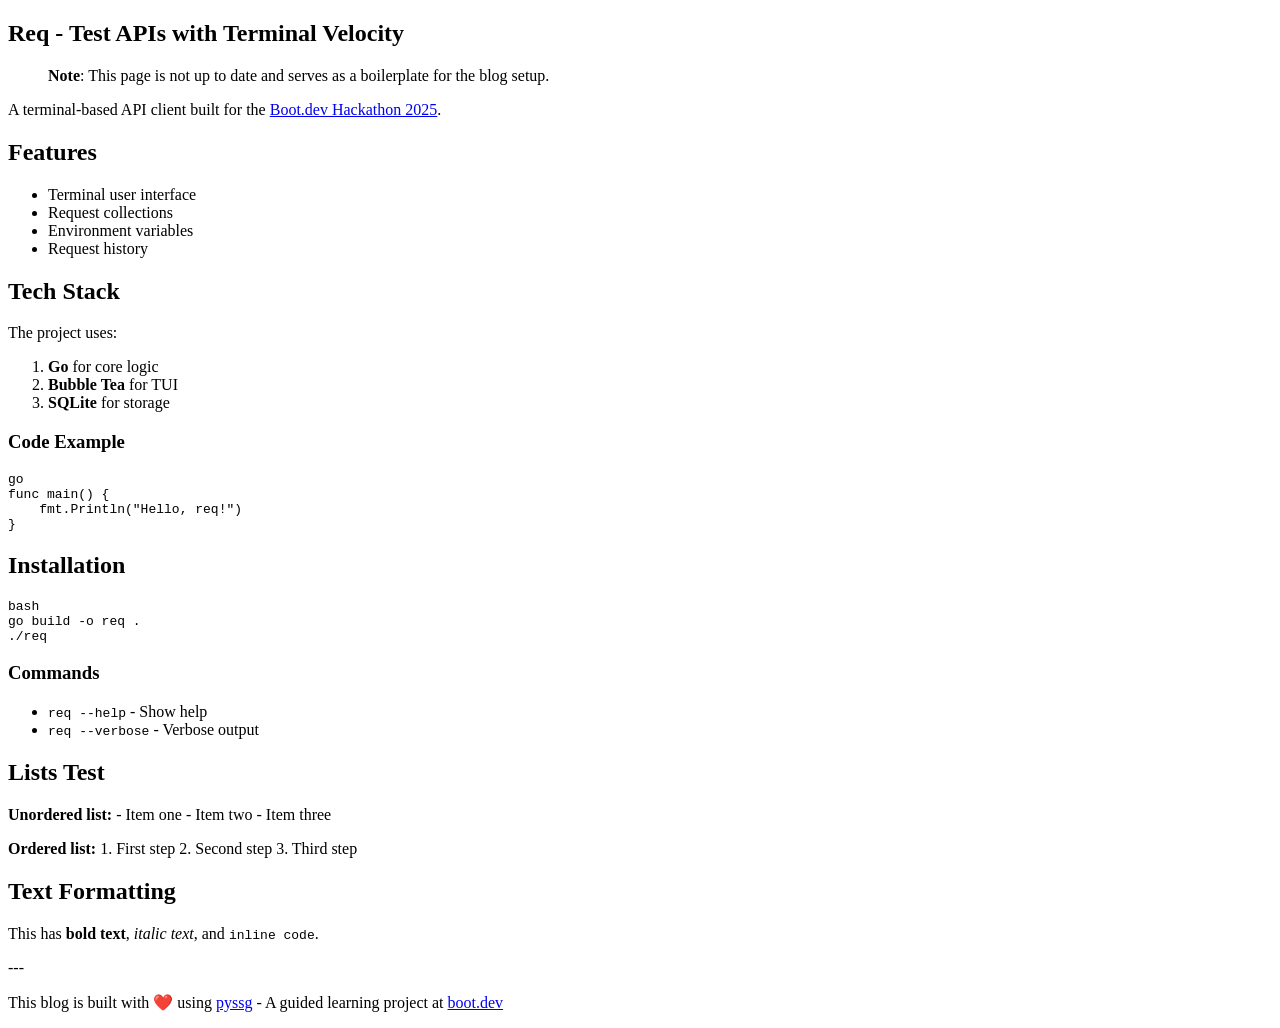
==== docs/index.html @ 65517534 "feat: improve TUI layout and styling - Adds windowing and branding for better visual appeal - Fixes " ====
<!DOCTYPE html>
<html>

<head>
    <meta charset="utf-8">
    <meta name="viewport" content="width=device-width, initial-scale=1">
    <title> Req - Test APIs with Terminal Velocity </title>
    <link href="/req/index.css" rel="stylesheet">
    
</head>

<body>
    <article>
        <div><h1>Req - Test APIs with Terminal Velocity</h1><blockquote><b>Note</b>: This page is not up to date and serves as a boilerplate for the blog setup.</blockquote><p>A terminal-based API client built for the <a href="https://blog.boot.dev/news/hackathon-2025/">Boot.dev Hackathon 2025</a>.</p><h2>Features</h2><ul><li>Terminal user interface</li><li>Request collections</li><li>Environment variables</li><li>Request history</li></ul><h2>Tech Stack</h2><p>The project uses:</p><ol><li><b>Go</b> for core logic</li><li><b>Bubble Tea</b> for TUI</li><li><b>SQLite</b> for storage</li></ol><h3>Code Example</h3><pre>go
func main() {
    fmt.Println("Hello, req!")
}
</pre><h2>Installation</h2><pre>bash
go build -o req .
./req
</pre><h3>Commands</h3><ul><li><code>req --help</code> - Show help</li><li><code>req --verbose</code> - Verbose output</li></ul><h2>Lists Test</h2><p><b>Unordered list:</b>
- Item one
- Item two
- Item three</p><p><b>Ordered list:</b>
1. First step
2. Second step
3. Third step</p><h2>Text Formatting</h2><p>This has <b>bold text</b>, <i>italic text</i>, and <code>inline code</code>.</p><p>---</p><p>This blog is built with ❤️ using <a href="https://github.com/maniac-en/pyssg">pyssg</a> - A guided learning project at <a href="https://www.boot.dev/courses/build-static-site-generator">boot.dev</a></p></div>
    </article>
</body>

</html>
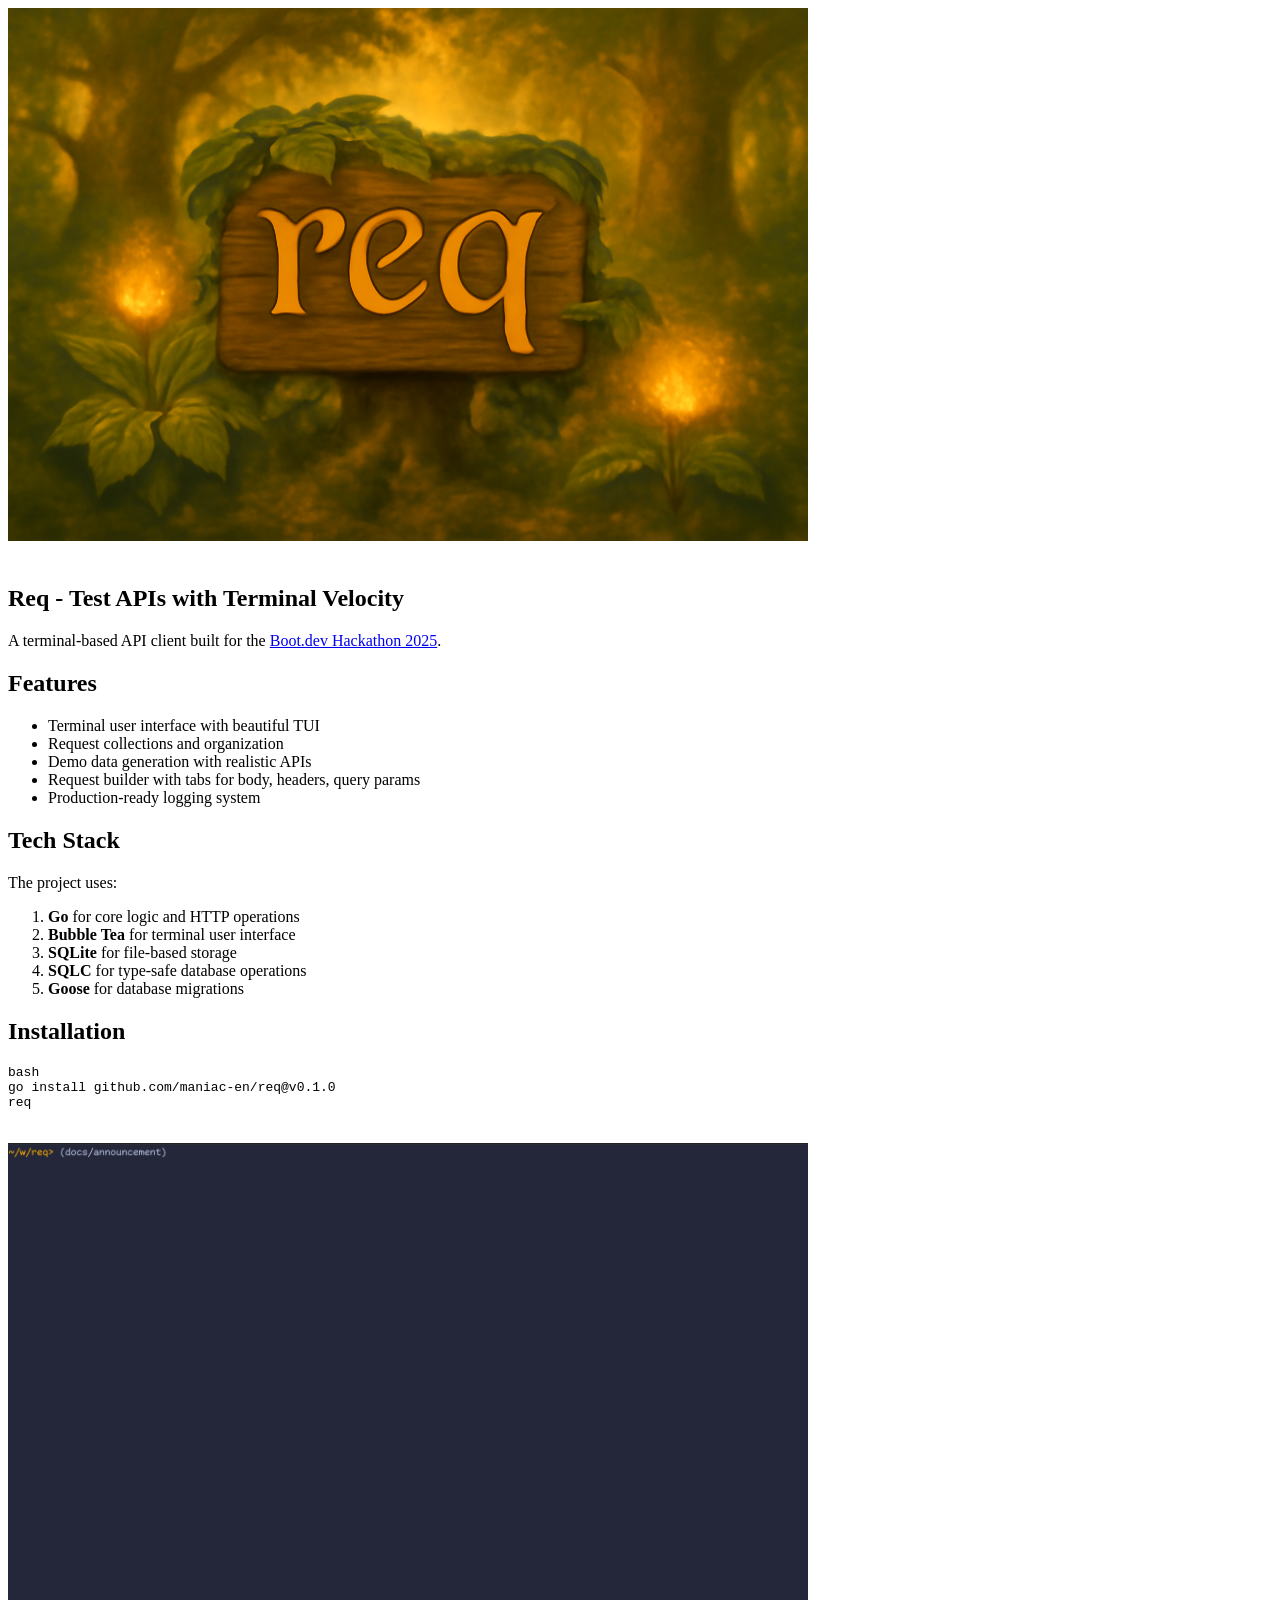
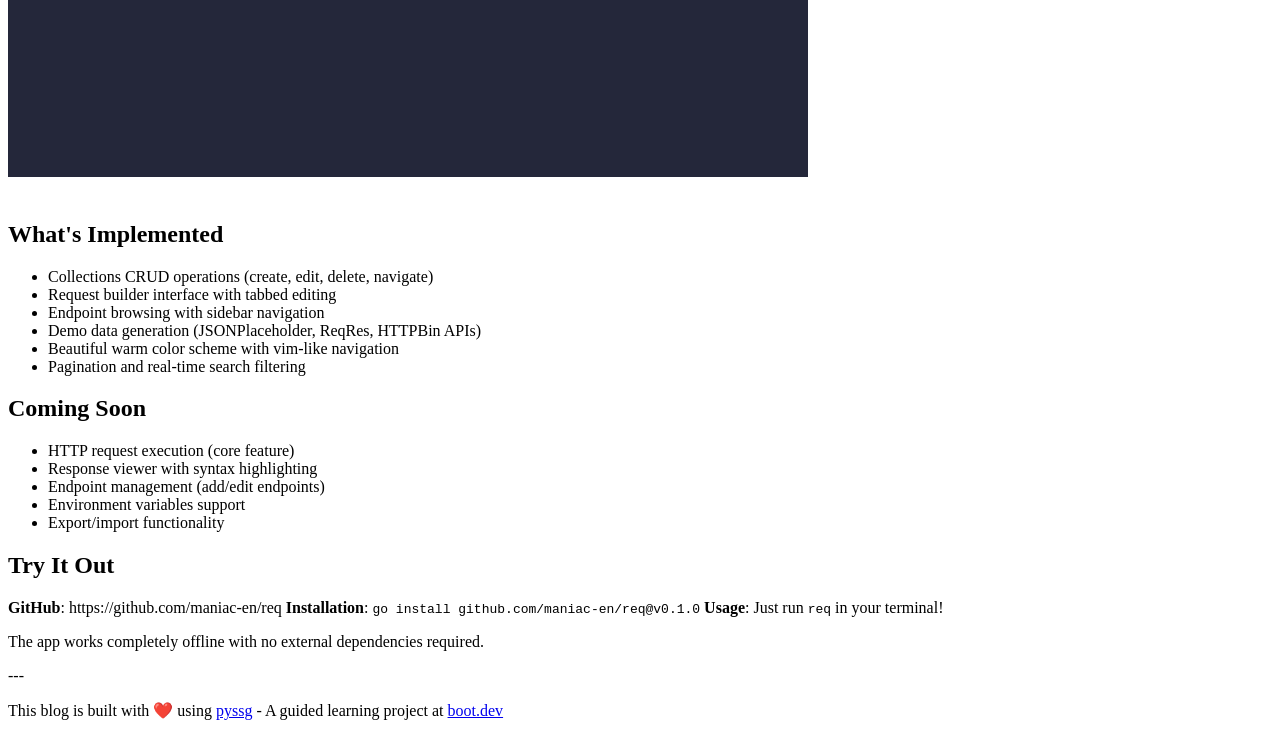
==== commit 0215b74b: "docs: Update documentation with new features and installation instructions - Added banner image and " ====
--- a/docs/index.html
+++ b/docs/index.html
@@ -11,20 +11,12 @@
 
 <body>
     <article>
-        <div><h1>Req - Test APIs with Terminal Velocity</h1><blockquote><b>Note</b>: This page is not up to date and serves as a boilerplate for the blog setup.</blockquote><p>A terminal-based API client built for the <a href="https://blog.boot.dev/news/hackathon-2025/">Boot.dev Hackathon 2025</a>.</p><h2>Features</h2><ul><li>Terminal user interface</li><li>Request collections</li><li>Environment variables</li><li>Request history</li></ul><h2>Tech Stack</h2><p>The project uses:</p><ol><li><b>Go</b> for core logic</li><li><b>Bubble Tea</b> for TUI</li><li><b>SQLite</b> for storage</li></ol><h3>Code Example</h3><pre>go
-func main() {
-    fmt.Println("Hello, req!")
-}
-</pre><h2>Installation</h2><pre>bash
-go build -o req .
-./req
-</pre><h3>Commands</h3><ul><li><code>req --help</code> - Show help</li><li><code>req --verbose</code> - Verbose output</li></ul><h2>Lists Test</h2><p><b>Unordered list:</b>
-- Item one
-- Item two
-- Item three</p><p><b>Ordered list:</b>
-1. First step
-2. Second step
-3. Third step</p><h2>Text Formatting</h2><p>This has <b>bold text</b>, <i>italic text</i>, and <code>inline code</code>.</p><p>---</p><p>This blog is built with ❤️ using <a href="https://github.com/maniac-en/pyssg">pyssg</a> - A guided learning project at <a href="https://www.boot.dev/courses/build-static-site-generator">boot.dev</a></p></div>
+        <div><img src="images/banner.png" alt="Req Banner" style="width: 100%; max-width: 800px; margin-bottom: 20px;"><h1>Req - Test APIs with Terminal Velocity</h1><p>A terminal-based API client built for the <a href="https://blog.boot.dev/news/hackathon-2025/">Boot.dev Hackathon 2025</a>.</p><h2>Features</h2><ul><li>Terminal user interface with beautiful TUI</li><li>Request collections and organization</li><li>Demo data generation with realistic APIs</li><li>Request builder with tabs for body, headers, query params</li><li>Production-ready logging system</li></ul><h2>Tech Stack</h2><p>The project uses:</p><ol><li><b>Go</b> for core logic and HTTP operations</li><li><b>Bubble Tea</b> for terminal user interface</li><li><b>SQLite</b> for file-based storage</li><li><b>SQLC</b> for type-safe database operations</li><li><b>Goose</b> for database migrations</li></ol><h2>Installation</h2><pre>bash
+go install github.com/maniac-en/req@v0.1.0
+req
+</pre><img src="images/req-demo.gif" alt="Demo GIF" style="width: 100%; max-width: 800px; margin: 20px 0;"><h2>What's Implemented</h2><ul><li>Collections CRUD operations (create, edit, delete, navigate)</li><li>Request builder interface with tabbed editing</li><li>Endpoint browsing with sidebar navigation</li><li>Demo data generation (JSONPlaceholder, ReqRes, HTTPBin APIs)</li><li>Beautiful warm color scheme with vim-like navigation</li><li>Pagination and real-time search filtering</li></ul><h2>Coming Soon</h2><ul><li>HTTP request execution (core feature)</li><li>Response viewer with syntax highlighting</li><li>Endpoint management (add/edit endpoints)</li><li>Environment variables support</li><li>Export/import functionality</li></ul><h2>Try It Out</h2><p><b>GitHub</b>: https://github.com/maniac-en/req
+<b>Installation</b>: <code>go install github.com/maniac-en/req@v0.1.0</code>
+<b>Usage</b>: Just run <code>req</code> in your terminal!</p><p>The app works completely offline with no external dependencies required.</p><p>---</p><p>This blog is built with ❤️ using <a href="https://github.com/maniac-en/pyssg">pyssg</a> - A guided learning project at <a href="https://www.boot.dev/courses/build-static-site-generator">boot.dev</a></p></div>
     </article>
 </body>
 
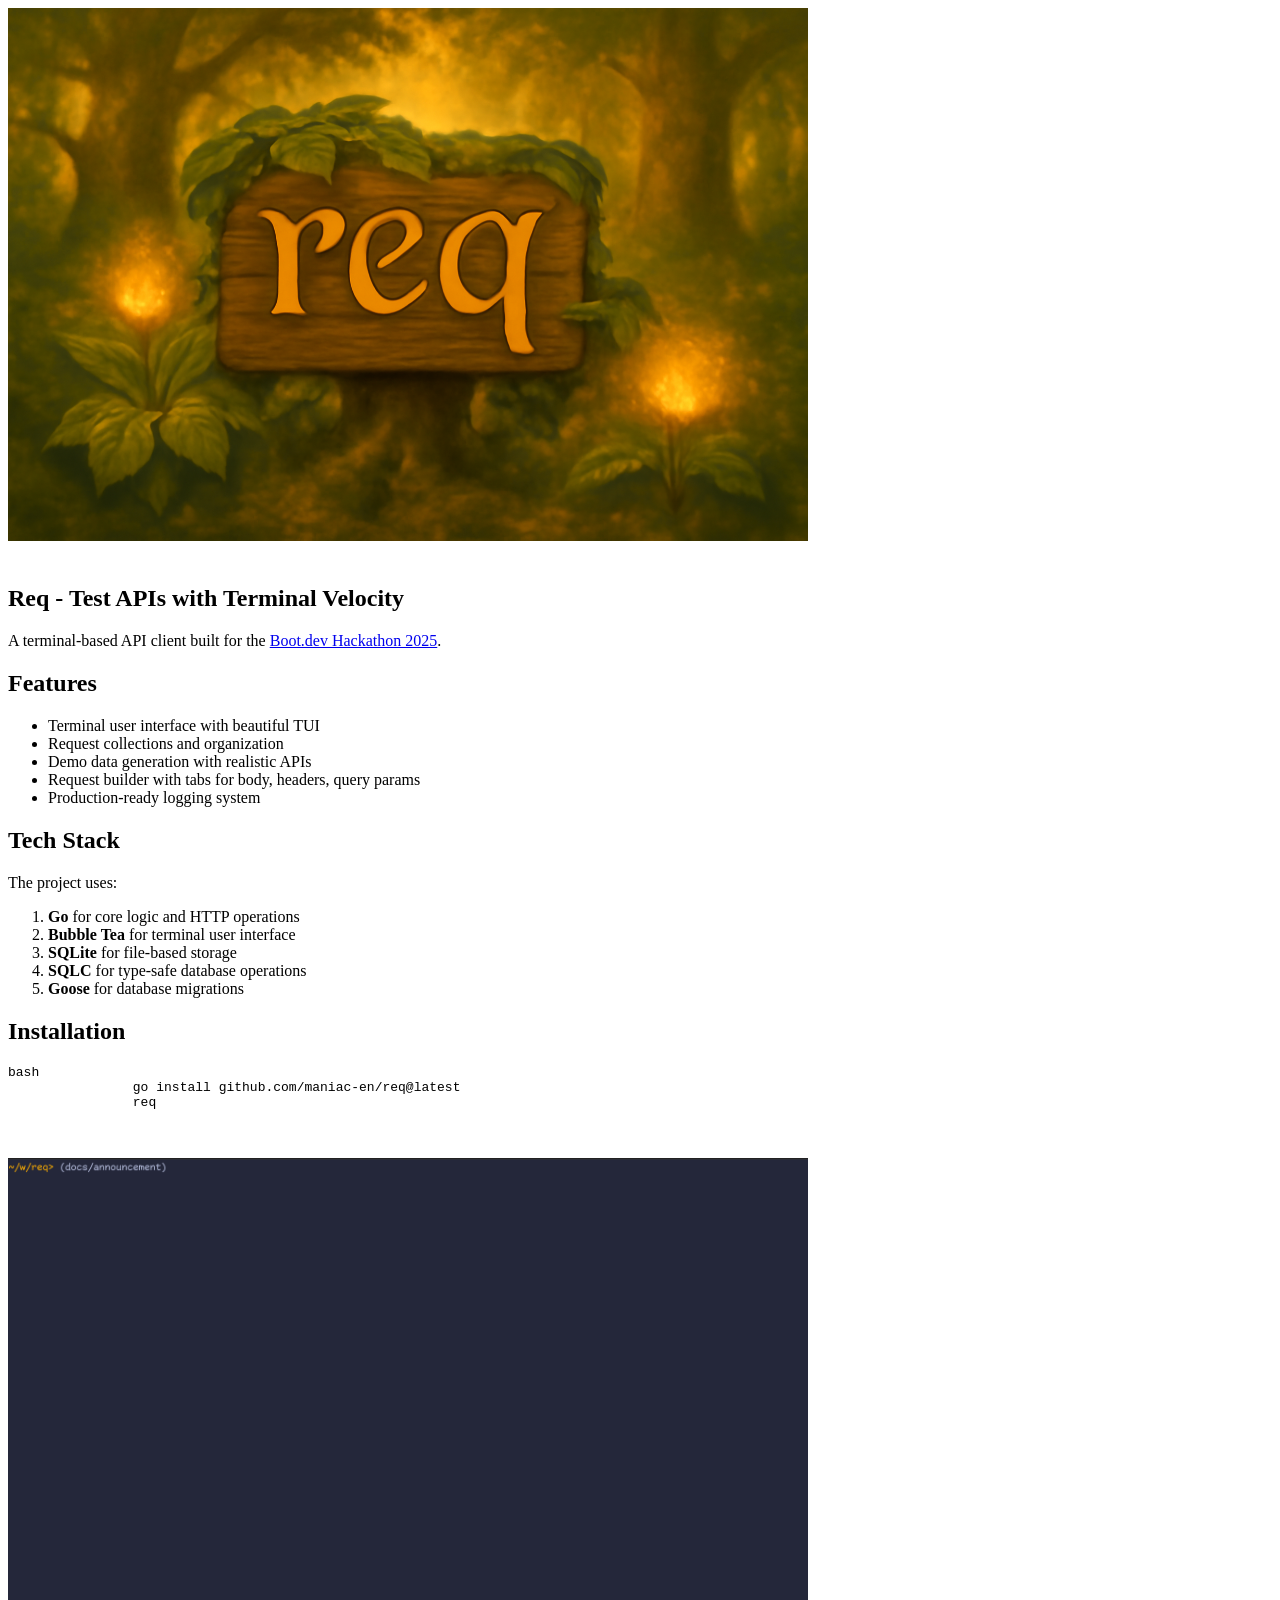
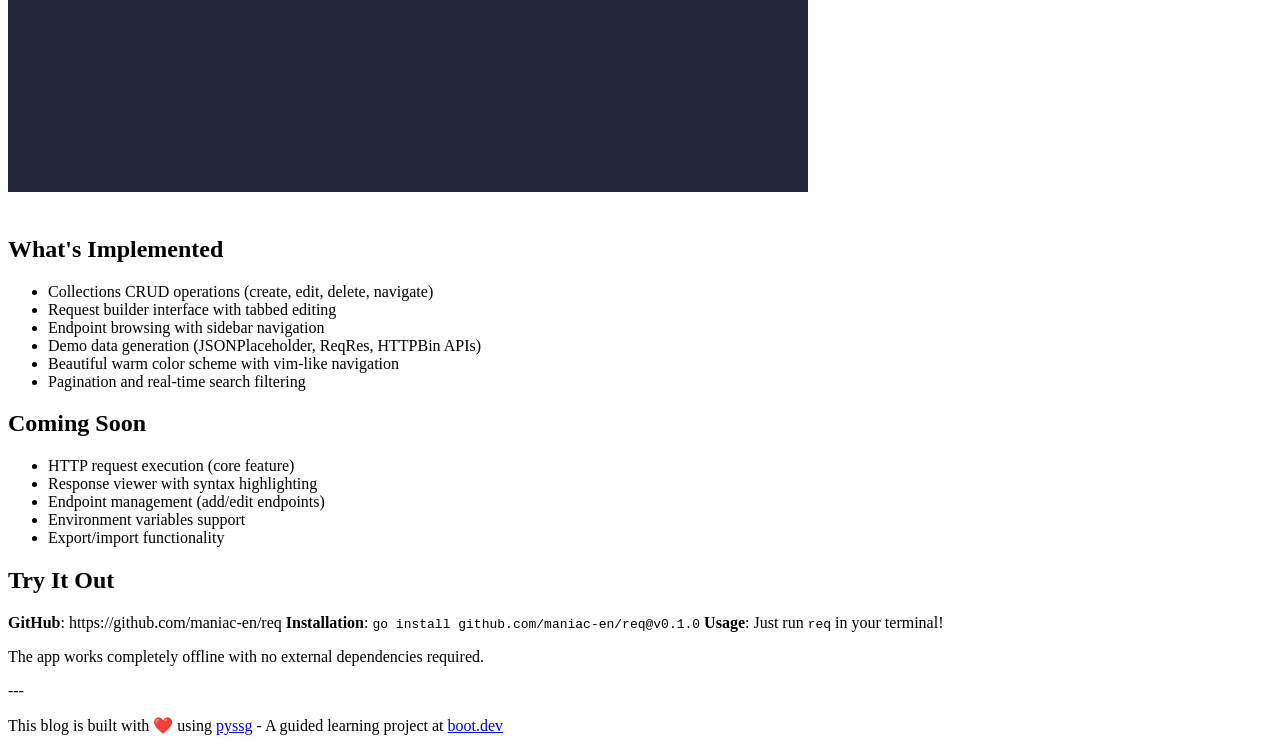
==== commit 43e835bf: "docs: Update installation instructions to use `@latest` - Updated installation command to `go instal" ====
--- a/docs/index.html
+++ b/docs/index.html
@@ -6,17 +6,64 @@
     <meta name="viewport" content="width=device-width, initial-scale=1">
     <title> Req - Test APIs with Terminal Velocity </title>
     <link href="/req/index.css" rel="stylesheet">
-    
+
 </head>
 
 <body>
     <article>
-        <div><img src="images/banner.png" alt="Req Banner" style="width: 100%; max-width: 800px; margin-bottom: 20px;"><h1>Req - Test APIs with Terminal Velocity</h1><p>A terminal-based API client built for the <a href="https://blog.boot.dev/news/hackathon-2025/">Boot.dev Hackathon 2025</a>.</p><h2>Features</h2><ul><li>Terminal user interface with beautiful TUI</li><li>Request collections and organization</li><li>Demo data generation with realistic APIs</li><li>Request builder with tabs for body, headers, query params</li><li>Production-ready logging system</li></ul><h2>Tech Stack</h2><p>The project uses:</p><ol><li><b>Go</b> for core logic and HTTP operations</li><li><b>Bubble Tea</b> for terminal user interface</li><li><b>SQLite</b> for file-based storage</li><li><b>SQLC</b> for type-safe database operations</li><li><b>Goose</b> for database migrations</li></ol><h2>Installation</h2><pre>bash
-go install github.com/maniac-en/req@v0.1.0
-req
-</pre><img src="images/req-demo.gif" alt="Demo GIF" style="width: 100%; max-width: 800px; margin: 20px 0;"><h2>What's Implemented</h2><ul><li>Collections CRUD operations (create, edit, delete, navigate)</li><li>Request builder interface with tabbed editing</li><li>Endpoint browsing with sidebar navigation</li><li>Demo data generation (JSONPlaceholder, ReqRes, HTTPBin APIs)</li><li>Beautiful warm color scheme with vim-like navigation</li><li>Pagination and real-time search filtering</li></ul><h2>Coming Soon</h2><ul><li>HTTP request execution (core feature)</li><li>Response viewer with syntax highlighting</li><li>Endpoint management (add/edit endpoints)</li><li>Environment variables support</li><li>Export/import functionality</li></ul><h2>Try It Out</h2><p><b>GitHub</b>: https://github.com/maniac-en/req
-<b>Installation</b>: <code>go install github.com/maniac-en/req@v0.1.0</code>
-<b>Usage</b>: Just run <code>req</code> in your terminal!</p><p>The app works completely offline with no external dependencies required.</p><p>---</p><p>This blog is built with ❤️ using <a href="https://github.com/maniac-en/pyssg">pyssg</a> - A guided learning project at <a href="https://www.boot.dev/courses/build-static-site-generator">boot.dev</a></p></div>
+        <div><img src="images/banner.png" alt="Req Banner" style="width: 100%; max-width: 800px; margin-bottom: 20px;">
+            <h1>Req - Test APIs with Terminal Velocity</h1>
+            <p>A terminal-based API client built for the <a href="https://blog.boot.dev/news/hackathon-2025/">Boot.dev
+                    Hackathon 2025</a>.</p>
+            <h2>Features</h2>
+            <ul>
+                <li>Terminal user interface with beautiful TUI</li>
+                <li>Request collections and organization</li>
+                <li>Demo data generation with realistic APIs</li>
+                <li>Request builder with tabs for body, headers, query params</li>
+                <li>Production-ready logging system</li>
+            </ul>
+            <h2>Tech Stack</h2>
+            <p>The project uses:</p>
+            <ol>
+                <li><b>Go</b> for core logic and HTTP operations</li>
+                <li><b>Bubble Tea</b> for terminal user interface</li>
+                <li><b>SQLite</b> for file-based storage</li>
+                <li><b>SQLC</b> for type-safe database operations</li>
+                <li><b>Goose</b> for database migrations</li>
+            </ol>
+            <h2>Installation</h2>
+            <pre>bash
+                go install github.com/maniac-en/req@latest
+                req
+            </pre><img src="images/req-demo.gif" alt="Demo GIF" style="width: 100%; max-width: 800px; margin: 20px 0;">
+            <h2>What's Implemented</h2>
+            <ul>
+                <li>Collections CRUD operations (create, edit, delete, navigate)</li>
+                <li>Request builder interface with tabbed editing</li>
+                <li>Endpoint browsing with sidebar navigation</li>
+                <li>Demo data generation (JSONPlaceholder, ReqRes, HTTPBin APIs)</li>
+                <li>Beautiful warm color scheme with vim-like navigation</li>
+                <li>Pagination and real-time search filtering</li>
+            </ul>
+            <h2>Coming Soon</h2>
+            <ul>
+                <li>HTTP request execution (core feature)</li>
+                <li>Response viewer with syntax highlighting</li>
+                <li>Endpoint management (add/edit endpoints)</li>
+                <li>Environment variables support</li>
+                <li>Export/import functionality</li>
+            </ul>
+            <h2>Try It Out</h2>
+            <p><b>GitHub</b>: https://github.com/maniac-en/req
+                <b>Installation</b>: <code>go install github.com/maniac-en/req@v0.1.0</code>
+                <b>Usage</b>: Just run <code>req</code> in your terminal!
+            </p>
+            <p>The app works completely offline with no external dependencies required.</p>
+            <p>---</p>
+            <p>This blog is built with ❤️ using <a href="https://github.com/maniac-en/pyssg">pyssg</a> - A guided
+                learning project at <a href="https://www.boot.dev/courses/build-static-site-generator">boot.dev</a></p>
+        </div>
     </article>
 </body>
 
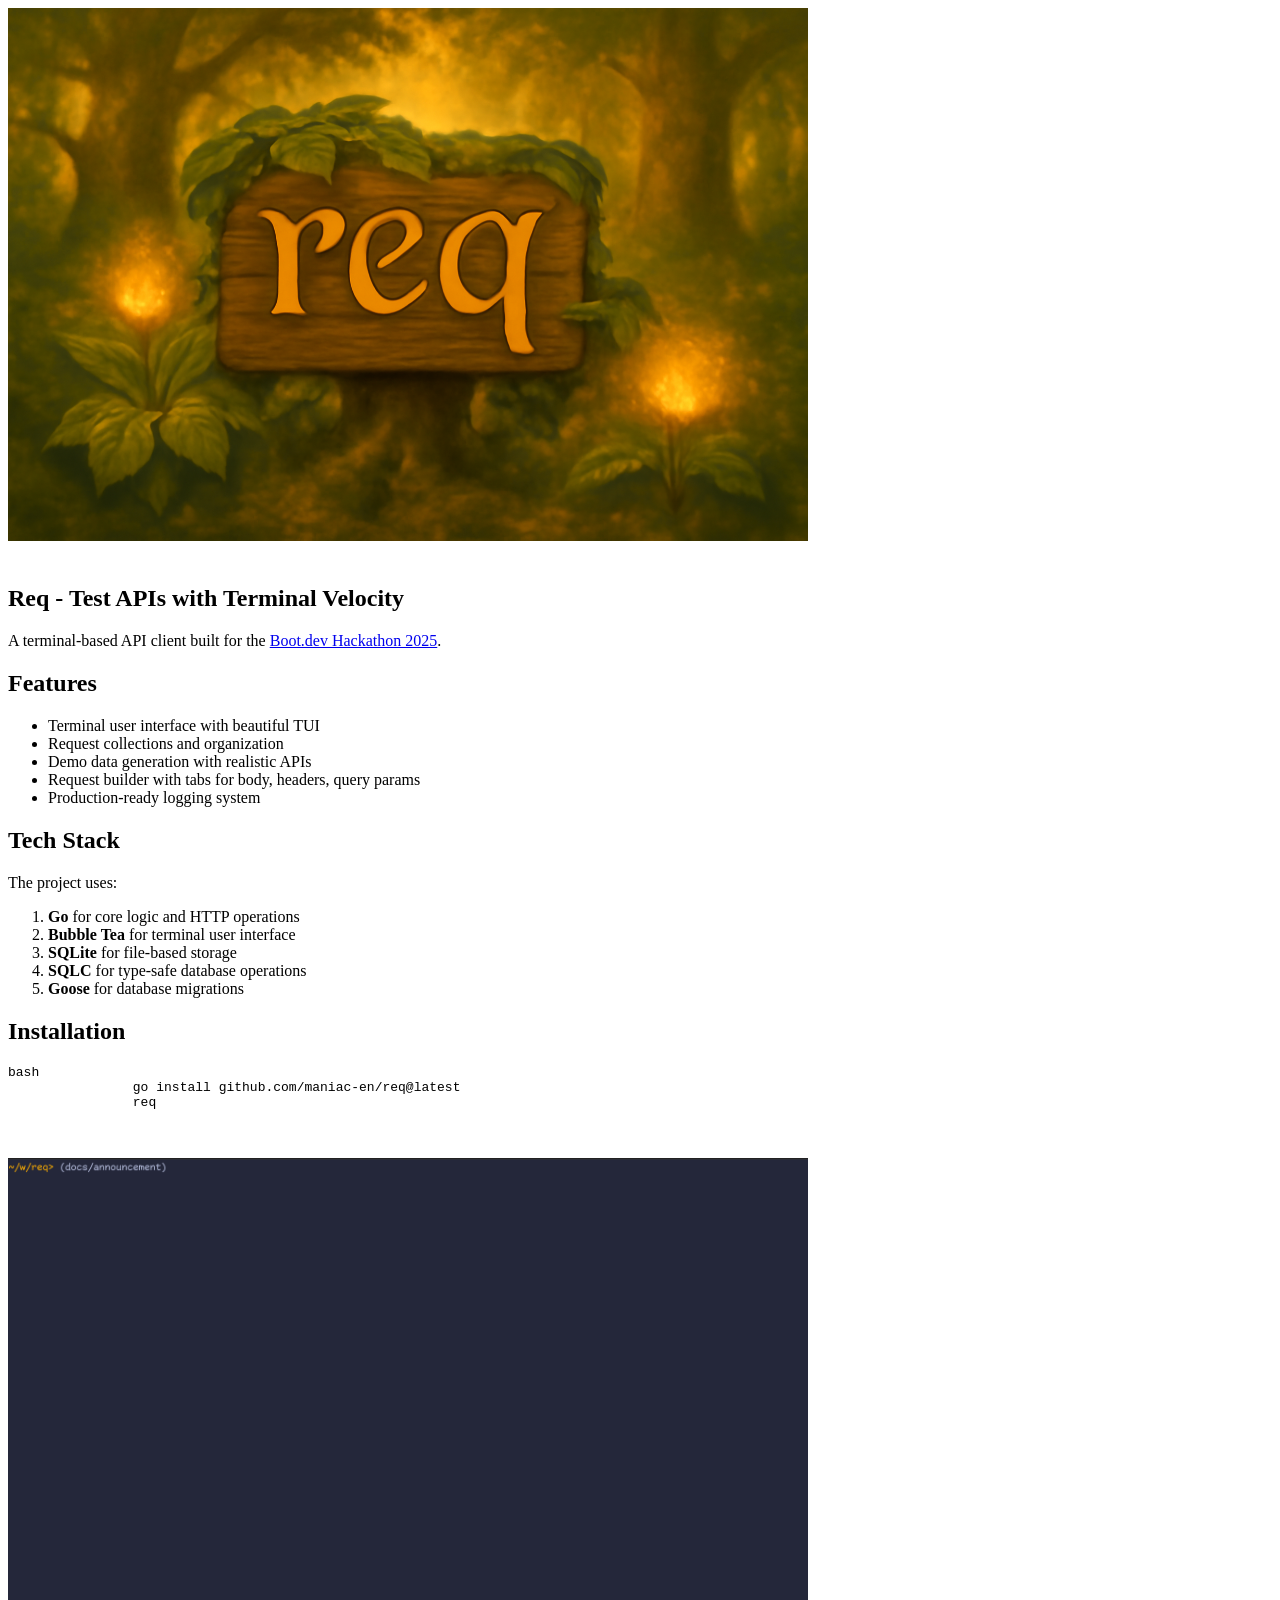
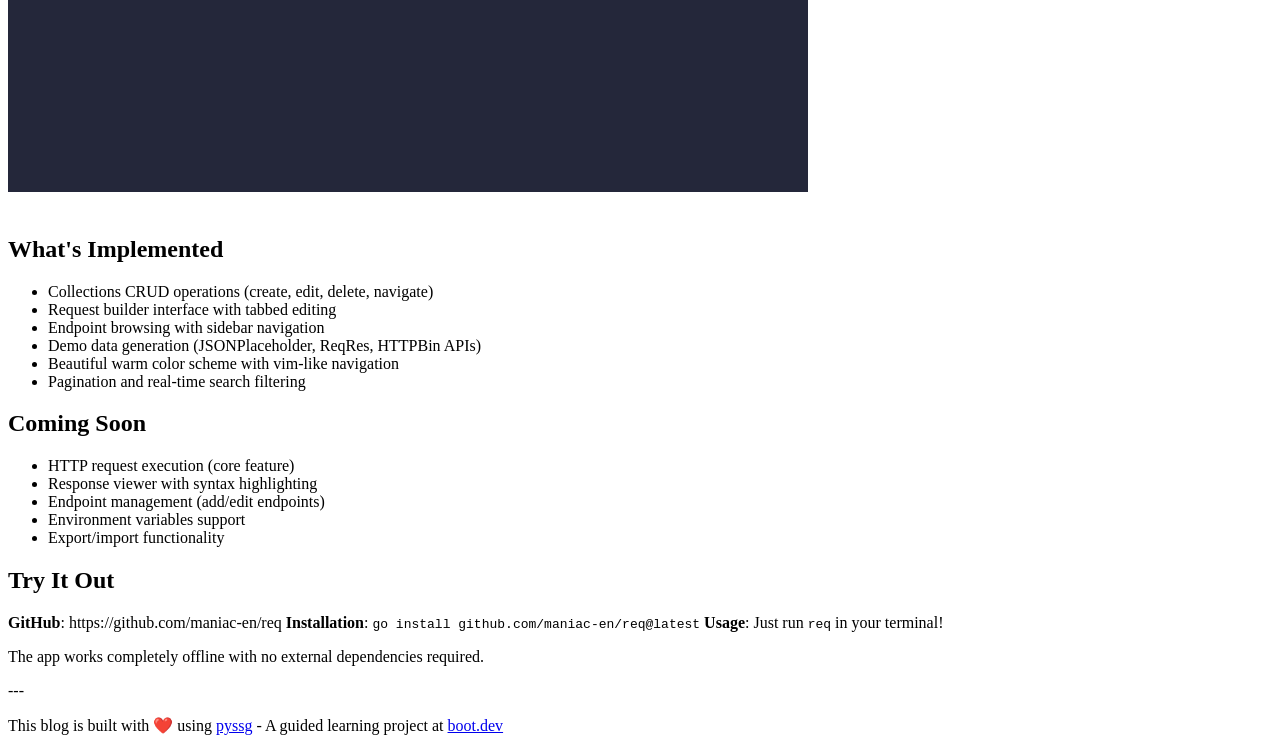
==== commit ef0a1d9d: "docs: Update installation instructions to use `@latest` - Updated installation command to `go instal" ====
--- a/docs/index.html
+++ b/docs/index.html
@@ -56,7 +56,7 @@
             </ul>
             <h2>Try It Out</h2>
             <p><b>GitHub</b>: https://github.com/maniac-en/req
-                <b>Installation</b>: <code>go install github.com/maniac-en/req@v0.1.0</code>
+                <b>Installation</b>: <code>go install github.com/maniac-en/req@latest</code>
                 <b>Usage</b>: Just run <code>req</code> in your terminal!
             </p>
             <p>The app works completely offline with no external dependencies required.</p>
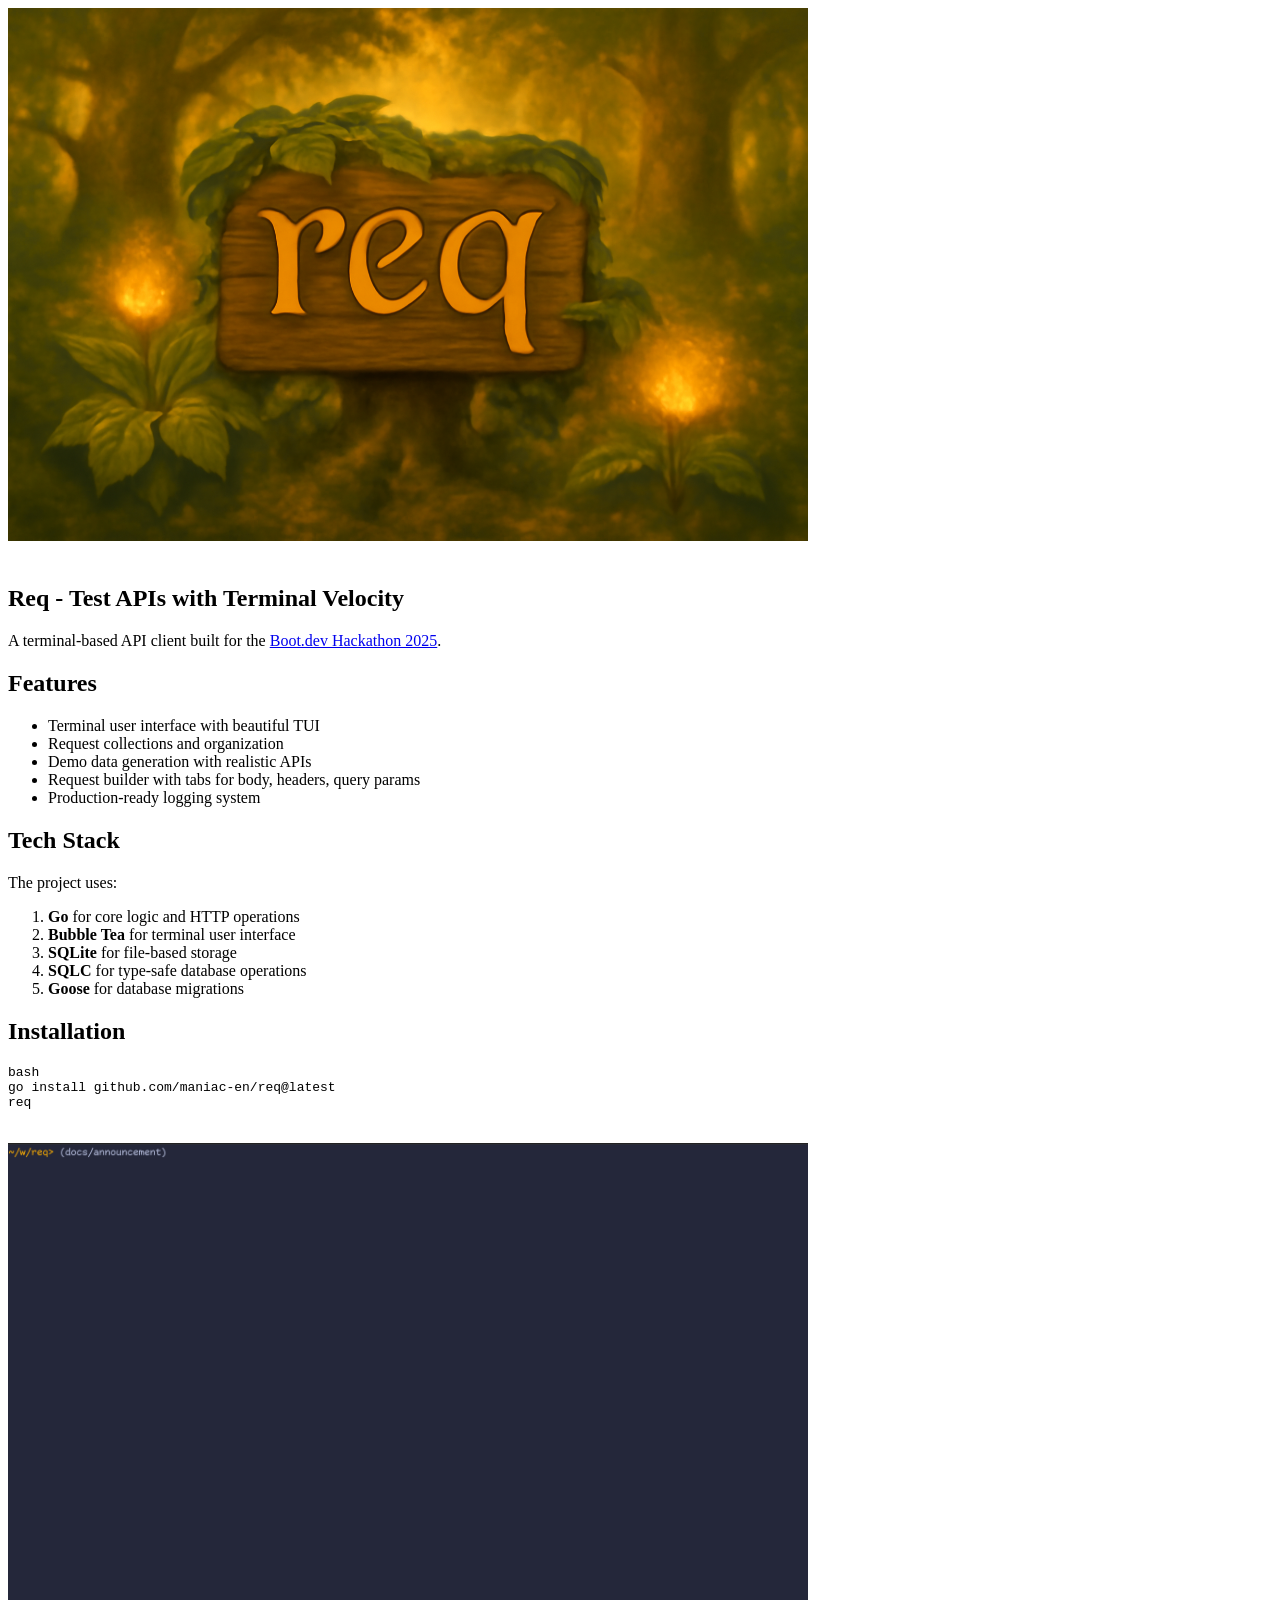
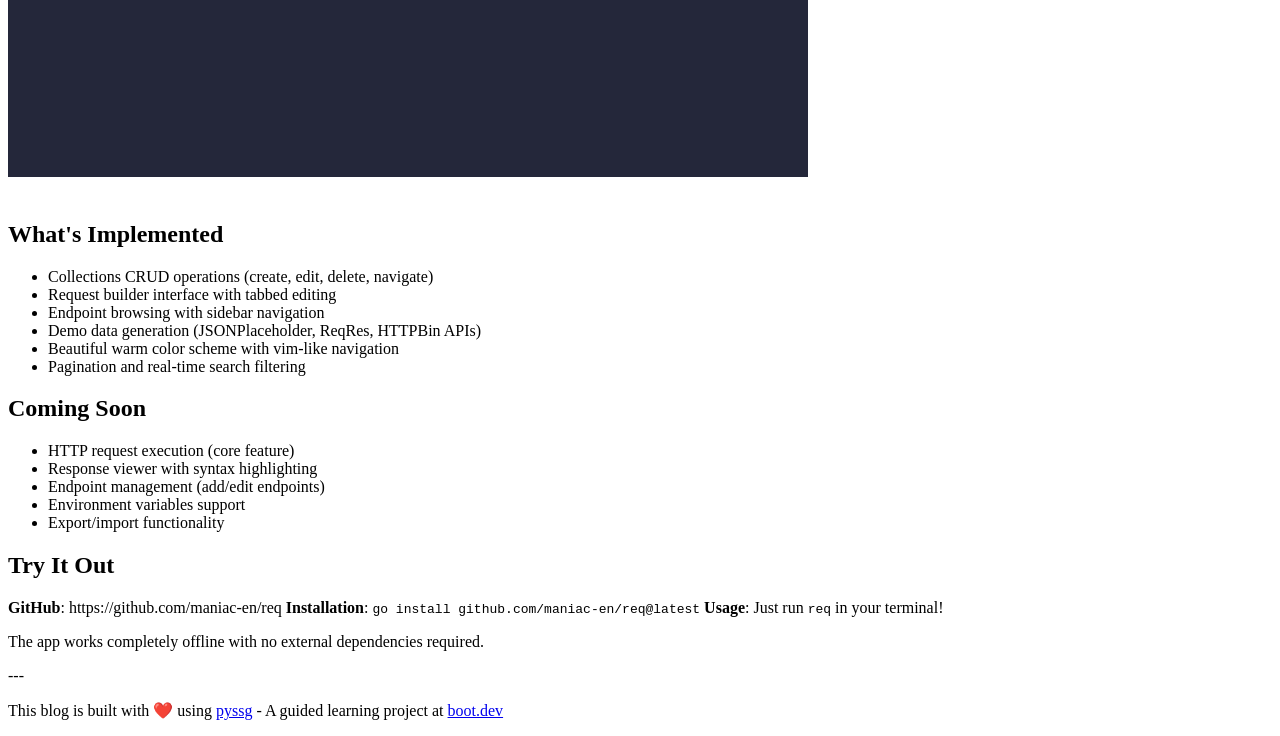
==== commit 41a19610: "chore: Improve CI and update docs - Update gofmt workflow to push changes - Update docs/index.html" ====
--- a/docs/index.html
+++ b/docs/index.html
@@ -34,9 +34,9 @@
             </ol>
             <h2>Installation</h2>
             <pre>bash
-                go install github.com/maniac-en/req@latest
-                req
-            </pre><img src="images/req-demo.gif" alt="Demo GIF" style="width: 100%; max-width: 800px; margin: 20px 0;">
+go install github.com/maniac-en/req@latest
+req
+</pre><img src="images/req-demo.gif" alt="Demo GIF" style="width: 100%; max-width: 800px; margin: 20px 0;">
             <h2>What's Implemented</h2>
             <ul>
                 <li>Collections CRUD operations (create, edit, delete, navigate)</li>
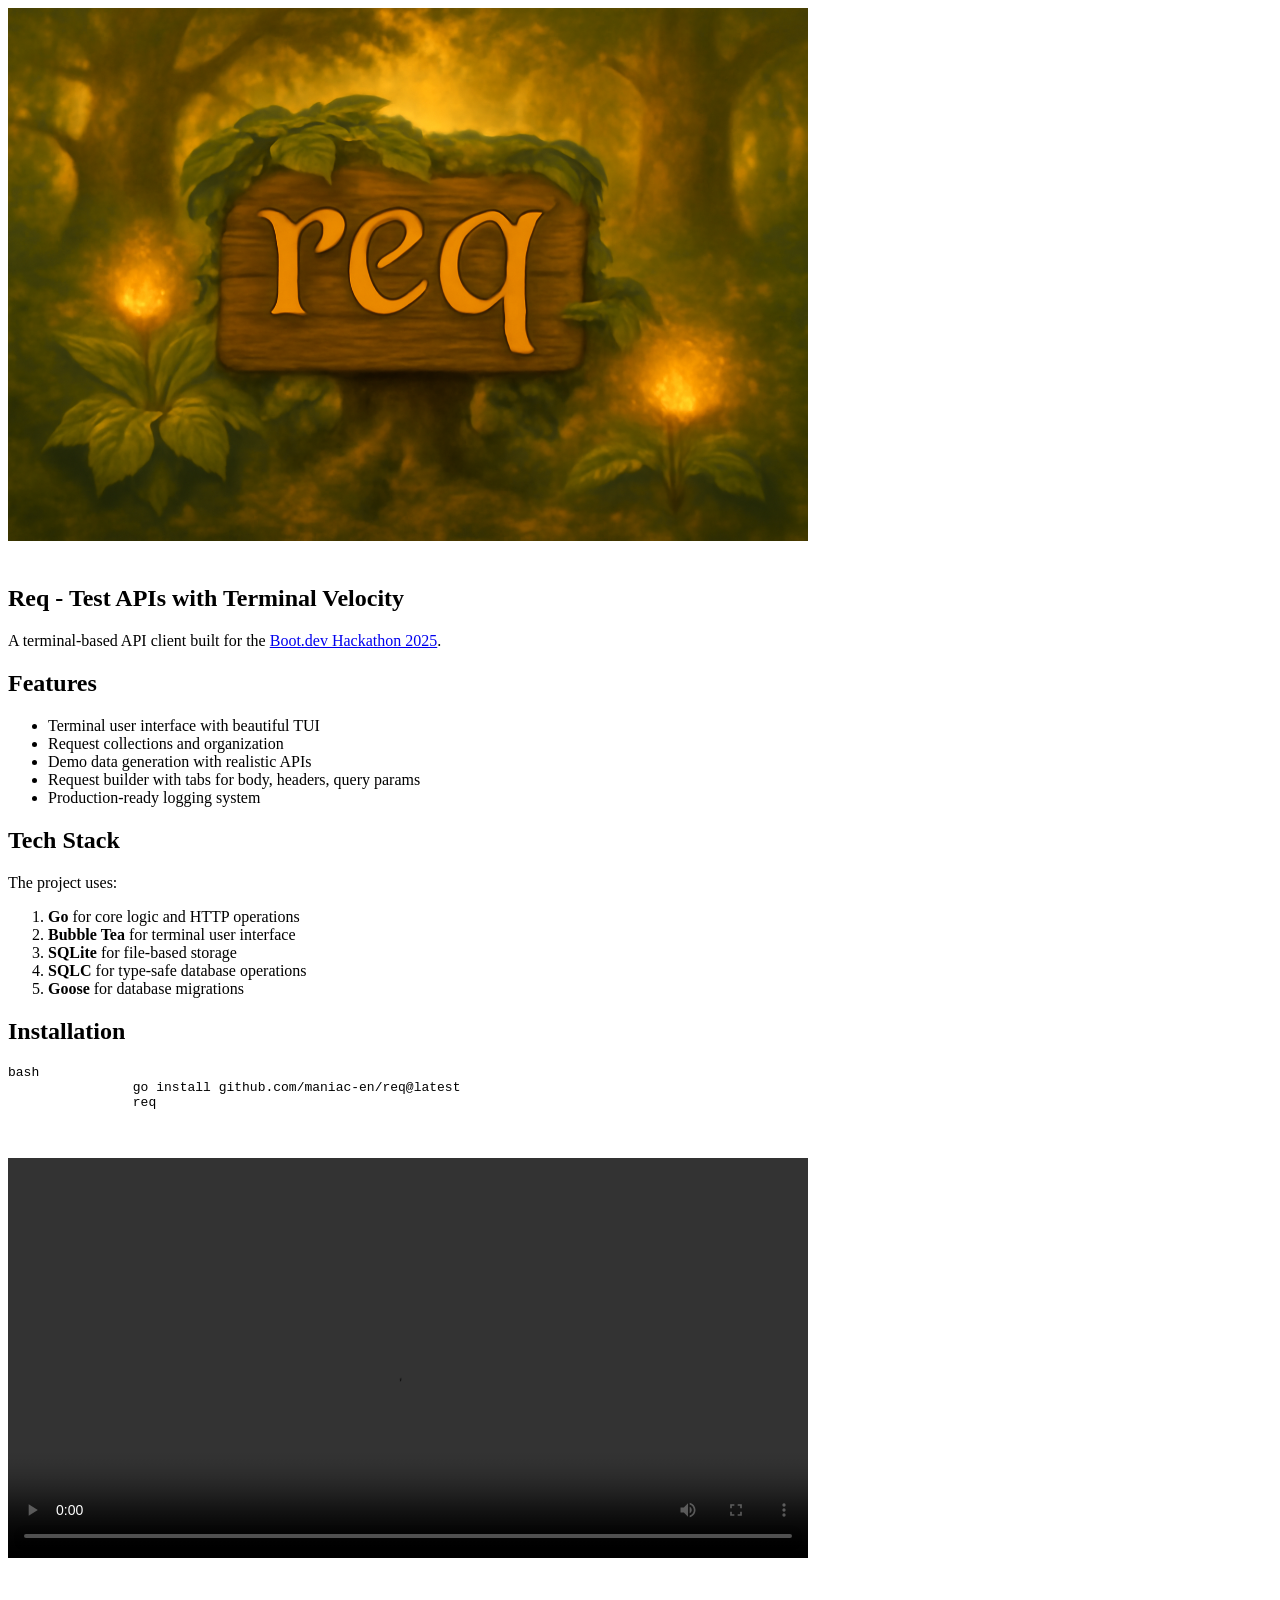
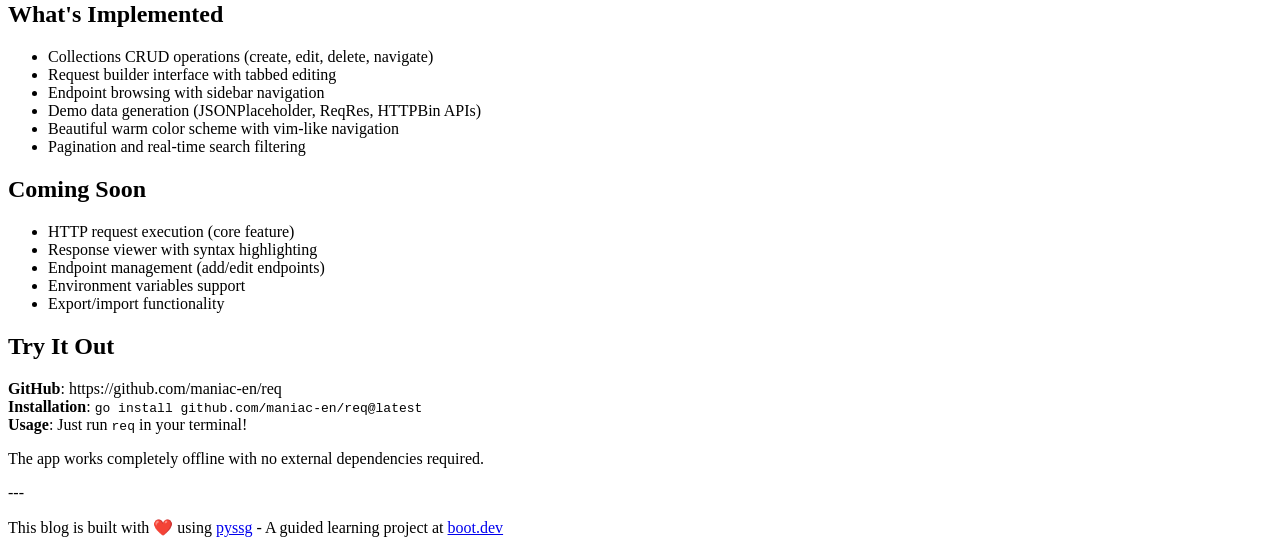
==== commit 0e877c97: "docs: Replace demo GIF with MP4, update path" ====
--- a/docs/index.html
+++ b/docs/index.html
@@ -34,9 +34,9 @@
             </ol>
             <h2>Installation</h2>
             <pre>bash
-go install github.com/maniac-en/req@latest
-req
-</pre><img src="images/req-demo.gif" alt="Demo GIF" style="width: 100%; max-width: 800px; margin: 20px 0;">
+                go install github.com/maniac-en/req@latest
+                req
+            </pre><video src="/req/demo.mp4" controls style="width: 100%; max-width: 800px; margin: 20px 0;"></video>
             <h2>What's Implemented</h2>
             <ul>
                 <li>Collections CRUD operations (create, edit, delete, navigate)</li>
@@ -55,8 +55,8 @@
                 <li>Export/import functionality</li>
             </ul>
             <h2>Try It Out</h2>
-            <p><b>GitHub</b>: https://github.com/maniac-en/req
-                <b>Installation</b>: <code>go install github.com/maniac-en/req@latest</code>
+            <p><b>GitHub</b>: https://github.com/maniac-en/req<br>
+                <b>Installation</b>: <code>go install github.com/maniac-en/req@latest</code><br>
                 <b>Usage</b>: Just run <code>req</code> in your terminal!
             </p>
             <p>The app works completely offline with no external dependencies required.</p>
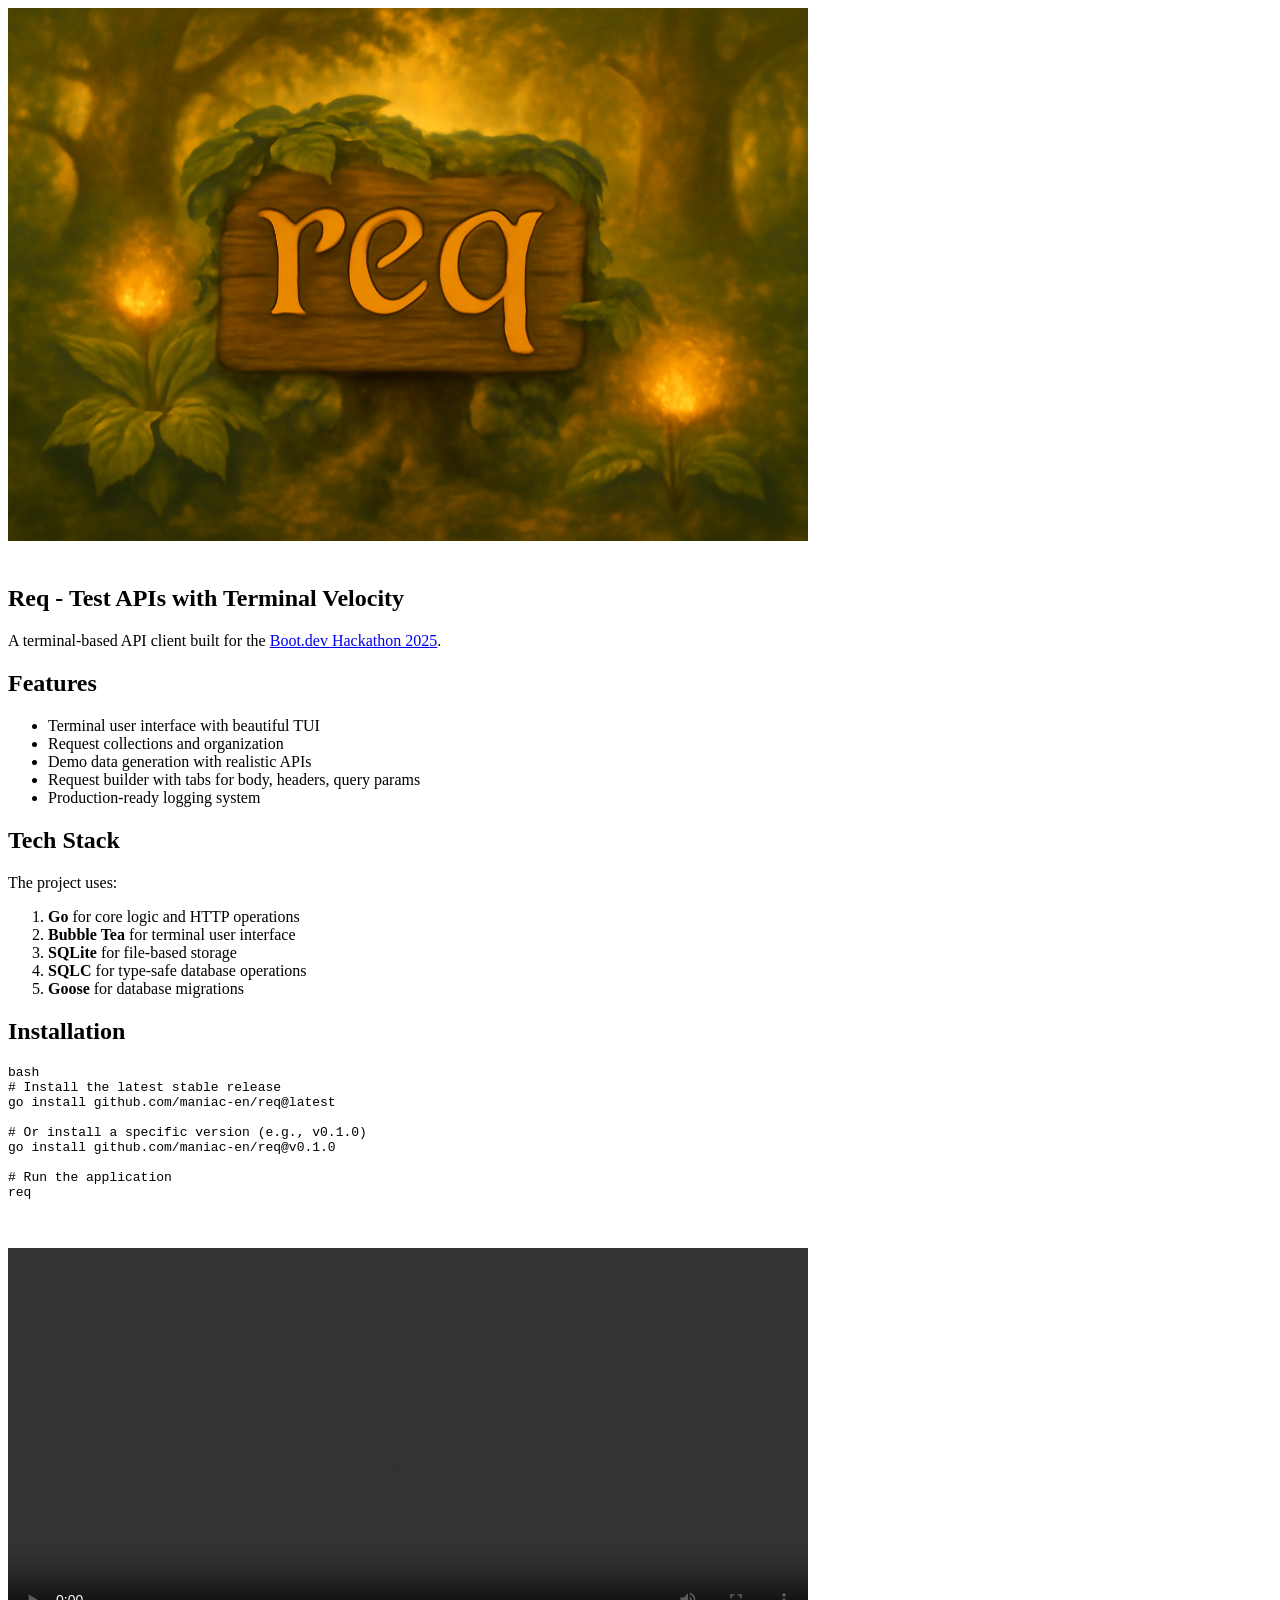
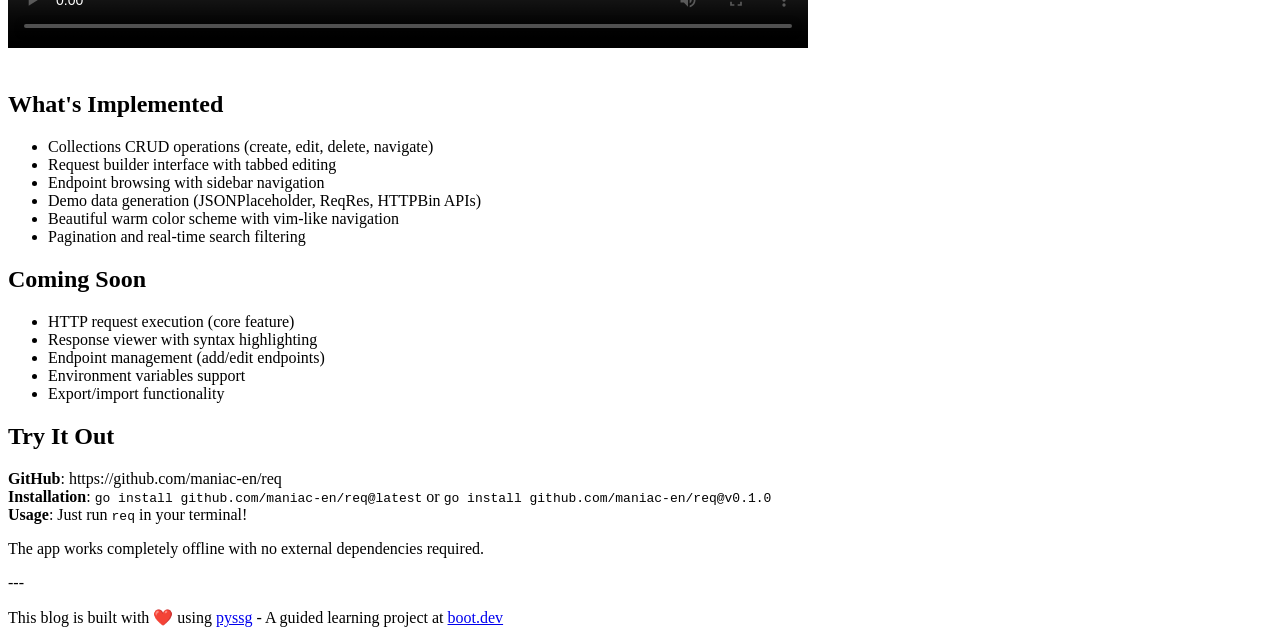
==== commit 807a4479: "feat: Fix GitHub Actions workflows and add release process - Replace branch-based release with tag-b" ====
--- a/docs/index.html
+++ b/docs/index.html
@@ -34,8 +34,14 @@
             </ol>
             <h2>Installation</h2>
             <pre>bash
-                go install github.com/maniac-en/req@latest
-                req
+# Install the latest stable release
+go install github.com/maniac-en/req@latest
+
+# Or install a specific version (e.g., v0.1.0)
+go install github.com/maniac-en/req@v0.1.0
+
+# Run the application
+req
             </pre><video src="/req/demo.mp4" controls style="width: 100%; max-width: 800px; margin: 20px 0;"></video>
             <h2>What's Implemented</h2>
             <ul>
@@ -56,7 +62,7 @@
             </ul>
             <h2>Try It Out</h2>
             <p><b>GitHub</b>: https://github.com/maniac-en/req<br>
-                <b>Installation</b>: <code>go install github.com/maniac-en/req@latest</code><br>
+                <b>Installation</b>: <code>go install github.com/maniac-en/req@latest</code> or <code>go install github.com/maniac-en/req@v0.1.0</code><br>
                 <b>Usage</b>: Just run <code>req</code> in your terminal!
             </p>
             <p>The app works completely offline with no external dependencies required.</p>
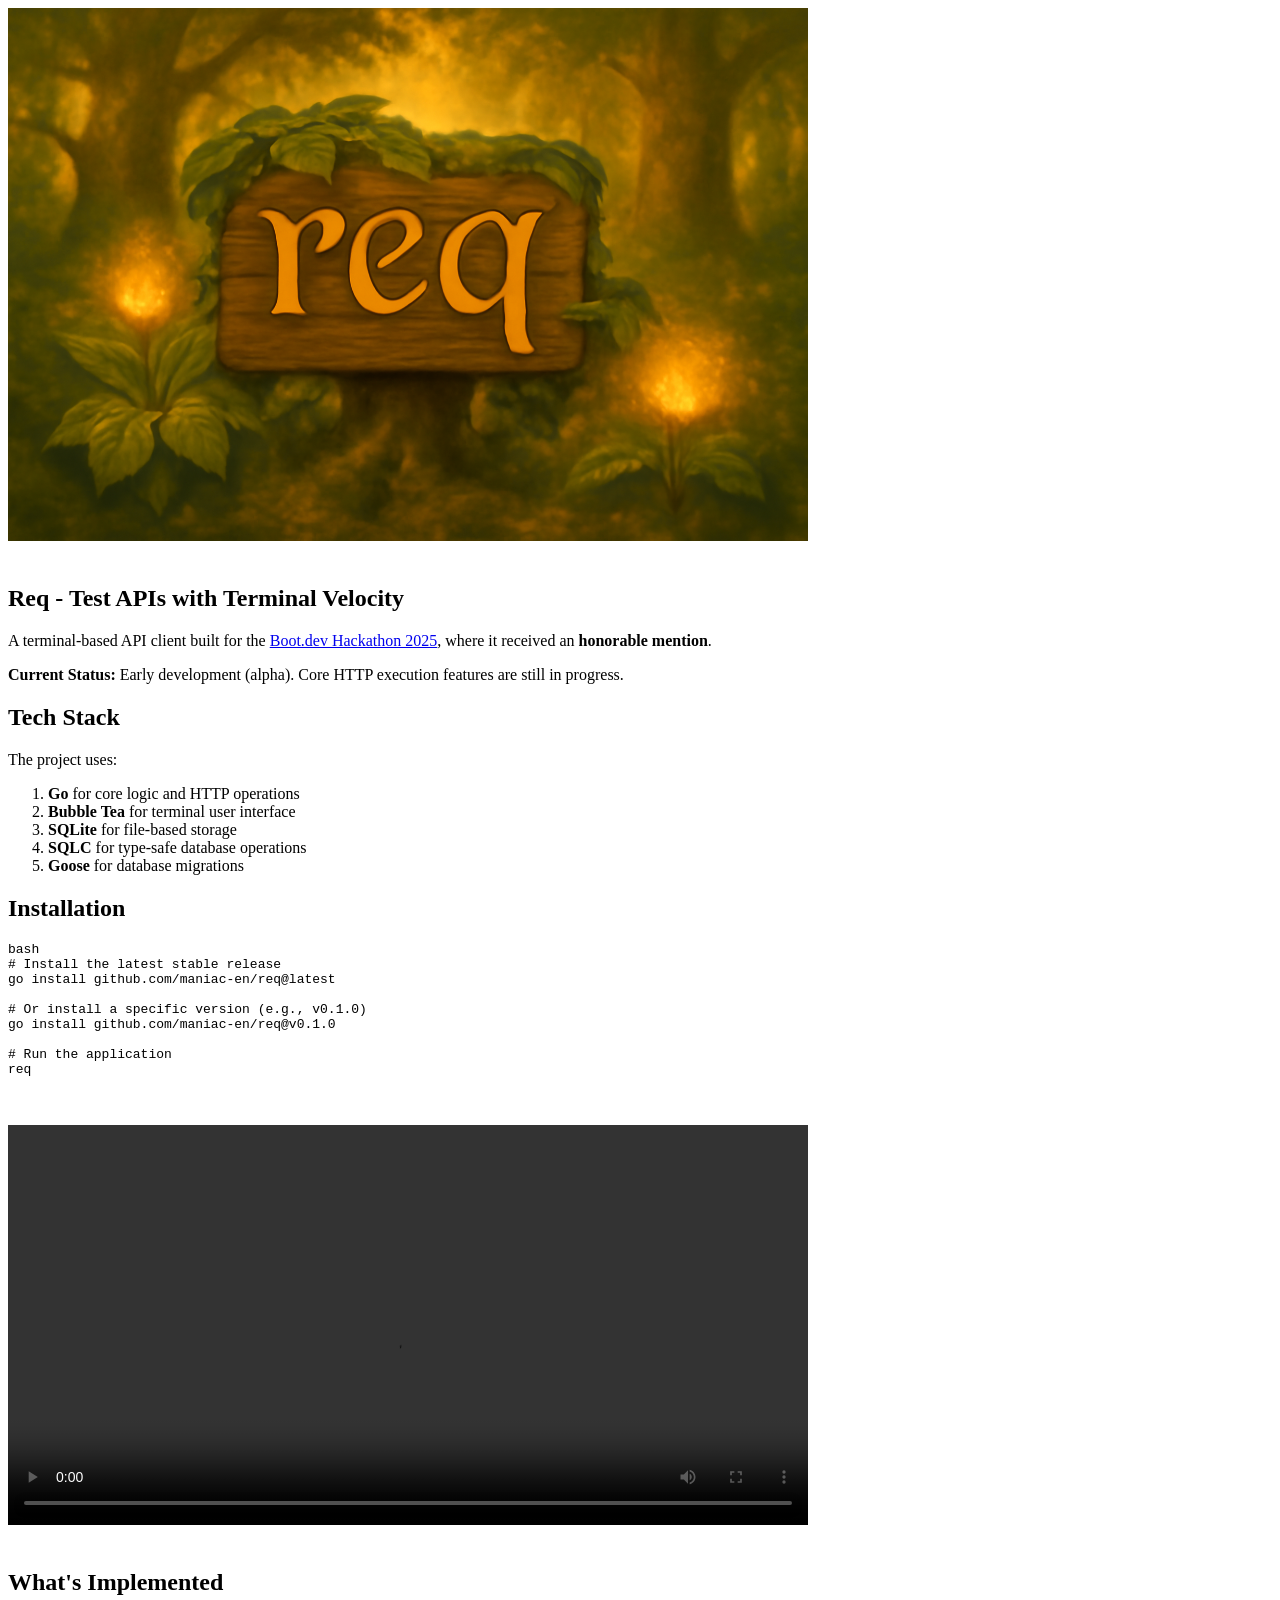
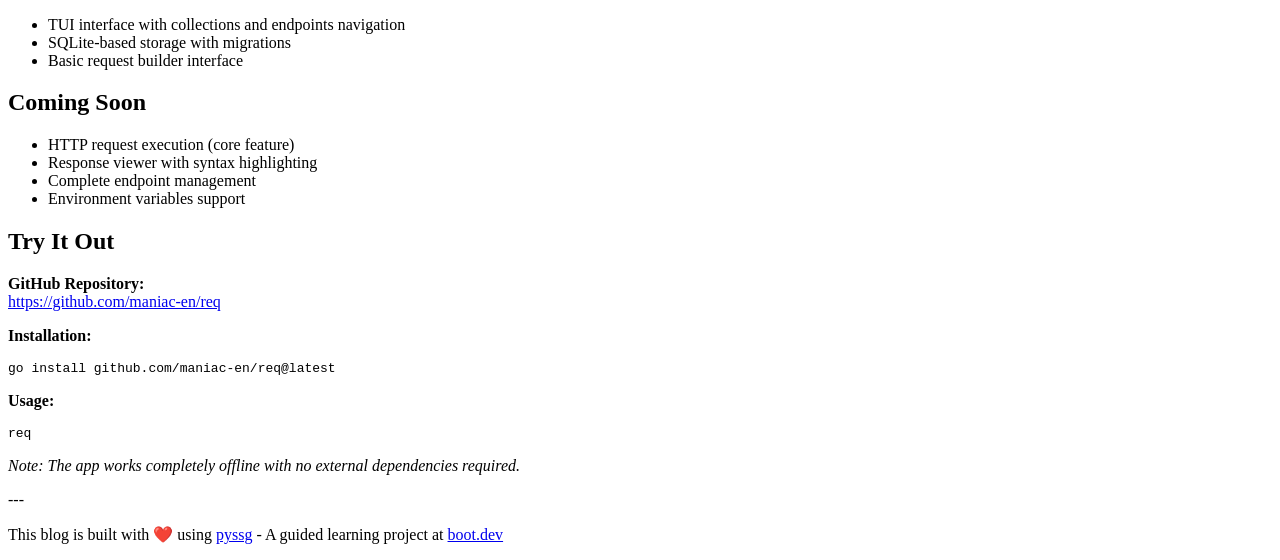
==== commit cd3aa8e2: "docs: Update documentation to reflect current state Add clear alpha status warnings, and other relev" ====
--- a/docs/index.html
+++ b/docs/index.html
@@ -13,16 +13,9 @@
     <article>
         <div><img src="images/banner.png" alt="Req Banner" style="width: 100%; max-width: 800px; margin-bottom: 20px;">
             <h1>Req - Test APIs with Terminal Velocity</h1>
-            <p>A terminal-based API client built for the <a href="https://blog.boot.dev/news/hackathon-2025/">Boot.dev
-                    Hackathon 2025</a>.</p>
-            <h2>Features</h2>
-            <ul>
-                <li>Terminal user interface with beautiful TUI</li>
-                <li>Request collections and organization</li>
-                <li>Demo data generation with realistic APIs</li>
-                <li>Request builder with tabs for body, headers, query params</li>
-                <li>Production-ready logging system</li>
-            </ul>
+            <p>A terminal-based API client built for the <a href="https://blog.boot.dev/news/hackathon-2025/#12-honorable-mentions-no-prizes-sorry">Boot.dev
+                    Hackathon 2025</a>, where it received an <b>honorable mention</b>.</p>
+            <p><b>Current Status:</b> Early development (alpha). Core HTTP execution features are still in progress.</p>
             <h2>Tech Stack</h2>
             <p>The project uses:</p>
             <ol>
@@ -45,27 +38,29 @@
             </pre><video src="/req/demo.mp4" controls style="width: 100%; max-width: 800px; margin: 20px 0;"></video>
             <h2>What's Implemented</h2>
             <ul>
-                <li>Collections CRUD operations (create, edit, delete, navigate)</li>
-                <li>Request builder interface with tabbed editing</li>
-                <li>Endpoint browsing with sidebar navigation</li>
-                <li>Demo data generation (JSONPlaceholder, ReqRes, HTTPBin APIs)</li>
-                <li>Beautiful warm color scheme with vim-like navigation</li>
-                <li>Pagination and real-time search filtering</li>
+                <li>TUI interface with collections and endpoints navigation</li>
+                <li>SQLite-based storage with migrations</li>
+                <li>Basic request builder interface</li>
             </ul>
             <h2>Coming Soon</h2>
             <ul>
                 <li>HTTP request execution (core feature)</li>
                 <li>Response viewer with syntax highlighting</li>
-                <li>Endpoint management (add/edit endpoints)</li>
+                <li>Complete endpoint management</li>
                 <li>Environment variables support</li>
-                <li>Export/import functionality</li>
             </ul>
             <h2>Try It Out</h2>
-            <p><b>GitHub</b>: https://github.com/maniac-en/req<br>
-                <b>Installation</b>: <code>go install github.com/maniac-en/req@latest</code> or <code>go install github.com/maniac-en/req@v0.1.0</code><br>
-                <b>Usage</b>: Just run <code>req</code> in your terminal!
-            </p>
-            <p>The app works completely offline with no external dependencies required.</p>
+            
+            <p><strong>GitHub Repository:</strong><br>
+            <a href="https://github.com/maniac-en/req">https://github.com/maniac-en/req</a></p>
+            
+            <p><strong>Installation:</strong></p>
+            <pre>go install github.com/maniac-en/req@latest</pre>
+            
+            <p><strong>Usage:</strong></p>
+            <pre>req</pre>
+            
+            <p><em>Note: The app works completely offline with no external dependencies required.</em></p>
             <p>---</p>
             <p>This blog is built with ❤️ using <a href="https://github.com/maniac-en/pyssg">pyssg</a> - A guided
                 learning project at <a href="https://www.boot.dev/courses/build-static-site-generator">boot.dev</a></p>
